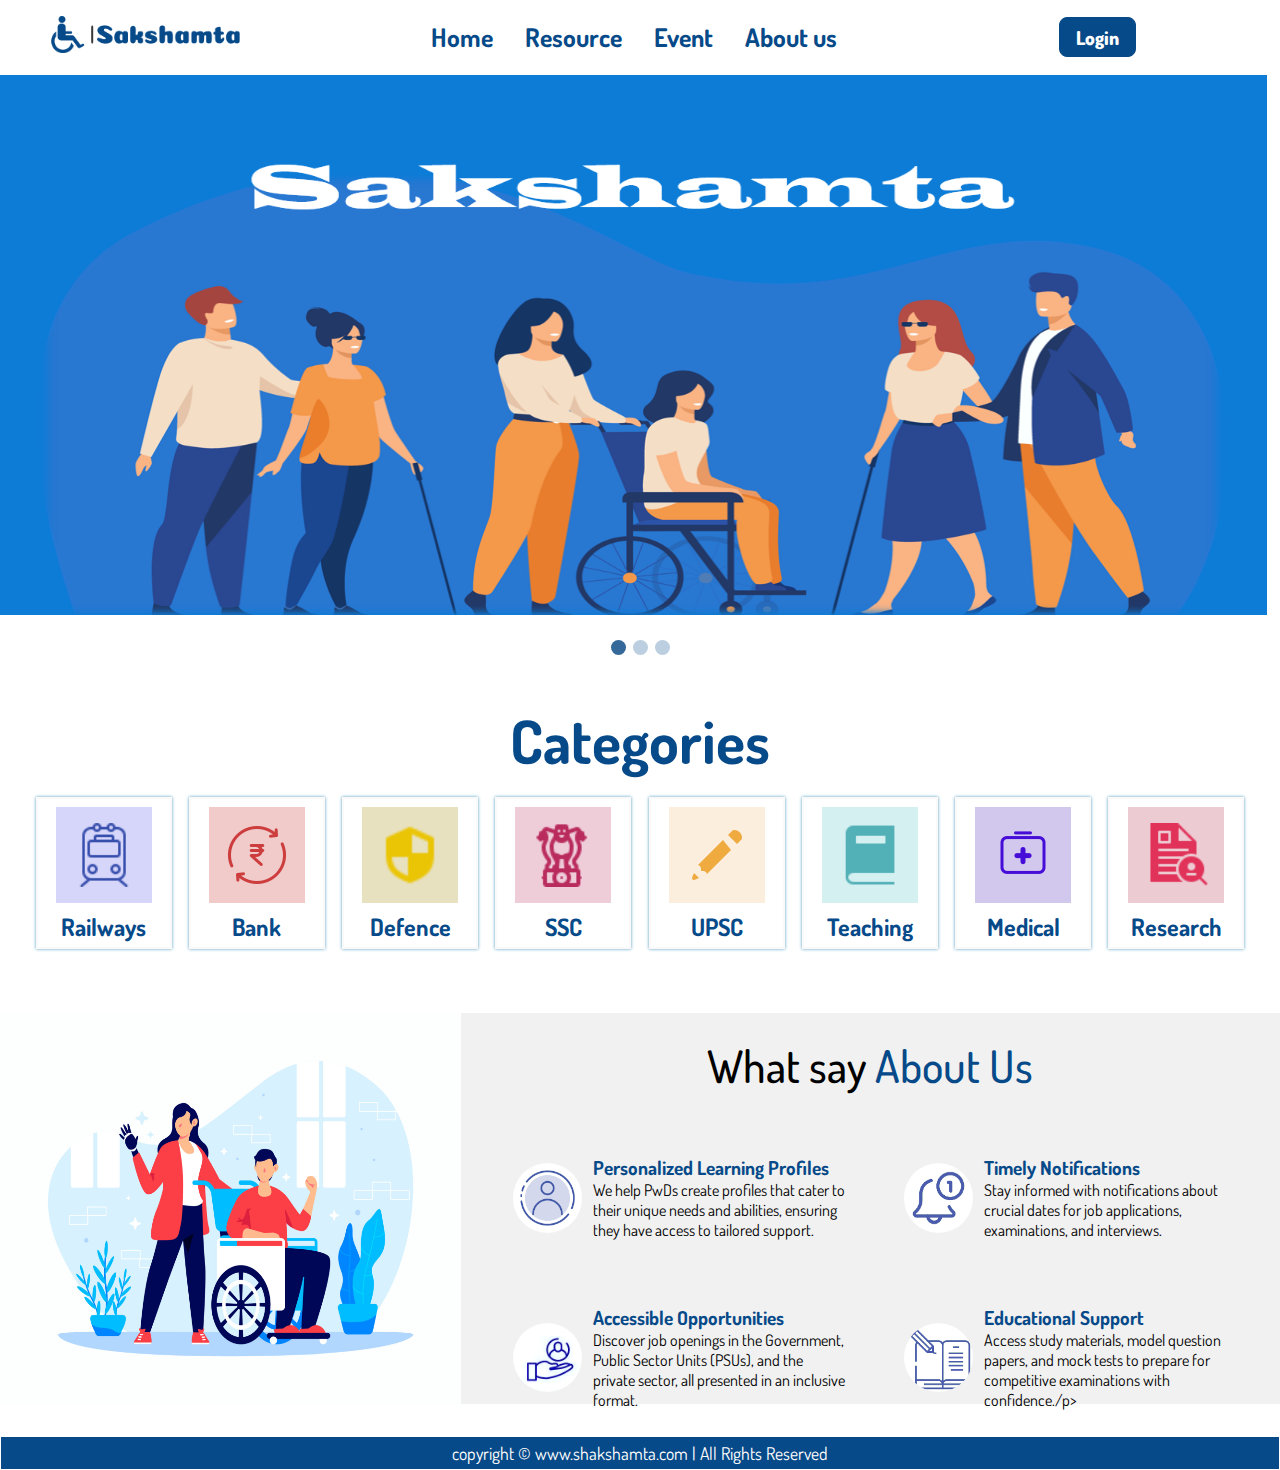
==== index.html @ 4823f7b6 "linked syllabus with home page" ====
<!DOCTYPE html>
<html lang="en">
  <head>
    <meta charset="UTF-8" />
    <meta name="viewport" content="width=device-width, initial-scale=1.0" />
    <title>Sakshamta</title>
    <link rel="stylesheet" href="./stylesheet/style.css">
    <link
      rel="stylesheet"
      href="https://cdnjs.cloudflare.com/ajax/libs/font-awesome/6.4.2/css/all.min.css"
      integrity="sha512-z3gLpd7yknf1YoNbCzqRKc4qyor8gaKU1qmn+CShxbuBusANI9QpRohGBreCFkKxLhei6S9CQXFEbbKuqLg0DA=="
      crossorigin="anonymous"
      referrerpolicy="no-referrer"
    />
    <link rel="preconnect" href="https://fonts.googleapis.com" />
    <link rel="preconnect" href="https://fonts.gstatic.com" crossorigin />
    <link
      href="https://fonts.googleapis.com/css2?family=Arbutus&family=Bowlby+One+SC&family=Creepster&family=Dancing+Script&family=Dela+Gothic+One&family=Dosis&family=Fascinate+Inline&family=Fredericka+the+Great&family=Lemon&family=Pixelify+Sans&family=Rubik+Mono+One&family=Rye&family=Tilt+Prism&family=Tourney:wght@100&display=swap"
      rel="stylesheet"
    />
  </head>
  <body>
    <nav id="nav">
      <div class="logo">
        <img src="./images/logo2.png" alt="">
      </div>
      <div class="mid_nav">
      <ul>
        <li><a href="#home">Home</a></li>
        <li><a href="./syllabus.html">Resource</a></li>
        <li><a href="#Event">Event</a></li>
        <li><a href="#about us">About us</a></li></ul></div>
        <div class="end_nav"><ul>
        <li id="login">
          <a href="login.html"><button>Login</button></a>
        </li>
        <li>
          <a href="#notification"><i class="fa-solid fa-bell"></i></a>
        </li>
        <li id="profile">
          <a href="#profile"><i class="fa-solid fa-user"></i></a>
        </li>
      </ul></div>
    </nav>
    <section id="home">
      <div class="home-container">

        <div class="img fade">
        <img src="./images/home_img1.png" class="home_img">
          
        </div>
        
        <div class="img fade">
          <img src="./images/home-img2.png" class="home_img">
          
        </div>
        
        <div class="img fade">
         <img src="./images/home-img3.png" class="home_img">
          
        </div>
        
        </div>
        <br>
        
        <div style="text-align:center">
          <span class="dot"></span> 
          <span class="dot"></span> 
          <span class="dot"></span> 
        </div>
    </section>

    <div class="category_container">
        <div class="title">
            <h2 class="center">Categories</h2>
        </div>
        <div class="category">
            <div class="box" id="rail_box">
                <a href="#" class="icon">
                    <div id="railways">


                    </div>
                    <h5 class="center">Railways</h5>
                </a>
            </div>
            <div class="box" id="bank_box">
                <a href="#" class="icon" >
                    <div id="bank">


                    </div>
                    <h5 class="center">Bank</h5>
                </a>
            </div>
            <div class="box" id="defence_box">
                <a href="#" class="icon" >
                    <div id="defence">


                    </div>
                    <h5 class="center">Defence</h5>
                </a>
            </div>

            <div class="box" id="ssc_box">
                <a href="#" class="icon" >
                    <div id="ssc">


                    </div>
                    <h5 class="center">SSC</h5>
                </a>
            </div>
            <div class="box" id="upsc_box">
                <a href="#" class="icon" >
                    <div id="upsc">


                    </div>
                    <h5 class="center">UPSC</h5>
                </a>
            </div>
            <div class="box" id="teaching_box">
                <a href="#" class="icon" >
                    <div id="teaching">


                    </div>
                    <h5 class="center">Teaching</h5>
                </a>
            </div>

            <div class="box" id="medical_box">
                <a href="#" class="icon" >
                    <div id="doctor">


                    </div>
                    <h5 class="center">Medical</h5>
                </a>
            </div>
            <div class="box" id="research_box">
                <a href="#" class="icon" >
                    <div id="research">


                    </div>
                    <h5 class="center">Research</h5>
                </a>
            </div>
        </div>
    </div>

        <div id="aboutUs_container">
          <div id="aboutUsimg"><img src="./images/aboutus_pic.jpg" alt="" /></div>
          <div id="aboutUs">
            <h3>What say <span>About Us</span></h3>
            <div id="about_boxs">
              <div class="about_box" id="about_box1">
                <img src="./images/about_profile.jpg" alt="" />
                <div class="about_box_content">
                  <h4>Personalized Learning Profiles</h4>
                  <p>We help PwDs create profiles that cater to their unique needs and abilities, ensuring they have access to tailored support.</p>
                </div>
              </div>
              <div class="about_box" id="about_box2">
                <img src="./images/about_notification.png" alt="" />
                <div class="about_box_content">
                    <h4>Timely Notifications</h4>
                    <p>Stay informed with notifications about crucial dates for job applications, examinations, and interviews.</p>
                  </div>
                
              </div>
              <div class="about_box" id="about_box3">
                <img src="./images/about_oppo.jpg" alt="" />
                <div class="about_box_content">
                    <h4>Accessible Opportunities</h4>
                    <p>Discover job openings in the Government, Public Sector Units (PSUs), and the private sector, all presented in an inclusive format.</p>
                  </div>
              </div>
              <div class="about_box" id="about_box4">
                <img src="./images/about_resourse.png" alt="" />
                <div class="about_box_content">
                    <h4>Educational Support</h4>
                    <p>Access study materials, model question papers, and mock tests to prepare for competitive examinations with confidence./p>
                  </div>
              </div>
            </div>
          </div>
        </div>
        <footer>
          <div class="copyright center">
            copyright &copy; www.shakshamta.com | All Rights Reserved
          </div>
        </footer>

<script src="./javascript/home.js"></script>
</body>
</html>
---- stylesheet/style.css ----
* {
  font-family: "dosis";
  margin: 0;
  padding: 0;
  box-sizing: border-box;
}
:root {
  --primary-color: #00a6fb;
  --secondary-color: #074a89;
}

#nav {
    display: flex;
 position: static;
    width: 100%;
    padding: 1rem 3rem;
    font-size: 1.6rem;
    background-color: white ;
color: rgb(255, 255, 255);
font-family: 'dosis';
font-weight: bolder;
justify-content: space-between;
align-items: center;
}

.logo img{
  width: 12rem;
}
#nav ul{
    display: flex;    
}
#nav ul li{
    list-style: none; 
}
#nav ul li a{
    text-decoration: none;
    color:var(--secondary-color);
    margin-right: 2rem;
}
#login button{
  cursor: pointer;
    padding: 0.4rem 1rem;
  color: #ffffff;
    border-radius: 0.5rem;
    background-color: var(--secondary-color);
  font-family: 'dosis';
font-weight: bolder;
font-size: 1.2rem;
border: 1px solid var(--secondary-color);
}

.img {display: none;}


.home-container img {
  width: 99vw;
  height: 60vh;
 }


.home-container {
  width: 100%;
  position: relative;
  margin: auto;
  overflow-x: hidden;
}

.dot {
  height: 15px;
  width: 15px;
  margin: 0 2px;
  background-color: #bccfe1;
  border-radius: 50%;
  display: inline-block;
  transition: background-color 0.6s ease;
}

.active {
  background-color: #114e87d8;
}

.fade {
  animation-name: fade;
  animation-duration: 1.5s;
}

/* categories */
.category_container{
  margin: 2rem 0 4rem 0;
}
.title {
  color: var(--secondary-color);
  font-size: 2.5rem;
  padding: .7rem;
  padding-bottom: 0.2rem;
  margin: 1rem 0;
  /* border-bottom: 1px solid var(--secondary-color); */

}

.category {
  display: flex;
  justify-content: space-around;
  margin-left: 1.7rem;
  margin-right: 1.7rem;
  margin-top: 1rem;
  font-size: 1.8rem;

  /* border-bottom: 1px solid var(--primary-color); */
}
.icon{
  text-decoration: none;
}
.icon h5{
  /* text-decoration: none; */
  color: var(--secondary-color);
}

.box {
  display: flex;
  flex-direction: column;
  align-items: center;
  justify-content: center;
  border: 2px solid rgb(250, 249, 249);
  box-shadow: 0rem 0rem .2rem 0rem #559cc0;
  height: 9.5rem;
  width: 8.5rem;
  padding: .5rem .5rem .8rem .5rem;
  /* box-sizing: content-box; */
}



#railways {
  background-color: rgb(214, 213, 250);
  /* margin: 0.3rem; */
  height: 6rem;
  width: 6rem;
  margin: 0.5rem;
  background-image: url(../images/bluetrain.png);
  background-repeat: no-repeat;
  background-size: 4rem;
  background-position-x: center;
  background-position-y: center;

}

#railways:hover {
  background-image: url(../images/whitetrain.png);
  background-color: #364eac;
  
  
}




#rail_box:hover{
  border: 2px solid #364eac;
  box-shadow: none;
}

#bank {
  background-color: #f1caca;
  /* margin: 0.3rem; */
  height: 6rem;
  width: 6rem;
  margin: 0.5rem;
  background-image: url(../images/bank_color.png);
  background-repeat: no-repeat;
  background-size: 4rem;
  background-position-x: center;
  background-position-y: center;

}

#bank:hover {
  background-image: url(../images/bank_white.png);
  background-color: #cd3d3d;
}


#bank_box:hover{
  border: 2px solid #cd3d3d;
  box-shadow: none;

}

#defence {
  background-color: #e8e1c0;
  /* margin: 0.3rem; */
  height: 6rem;
  width: 6rem;
  margin: 0.5rem;
  background-image: url(../images/defence_color.png);
  background-repeat: no-repeat;
  background-size: 4rem;
  background-position-x: center;
  background-position-y: center;

}

#defence:hover {
  background-image: url(../images/defence_white.png);
  background-color: #EAC506;
}



#defence_box:hover{
  border: 2px solid #EAC506;
  box-shadow: none;
}

#ssc {
  background-color: #eeccd8;
  /* margin: 0.3rem; */
  height: 6rem;
  width: 6rem;
  margin: 0.5rem;
  background-image: url(../images/ssc_color.png);
  background-repeat: no-repeat;
  background-size: 4rem;
  background-position-x: center;
  background-position-y: center;

}

#ssc:hover {
  background-image: url(../images/ssc_white.png);
  background-color: #B92B5C;
}


#ssc_box:hover{
  border: 2px solid #B92B5C;
  box-shadow: none;

}

#upsc {
  background-color: #fbeedc;
  /* margin: 0.3rem; */
  height: 6rem;
  width: 6rem;
  margin: 0.5rem;
  background-image: url(../images/upsc_color.png);
  background-repeat: no-repeat;
  background-size: 4rem;
  background-position-x: center;
  background-position-y: center;

}

#upsc:hover {
  background-image: url(../images/upsc_white.png);
  background-color: #EFAA40;
}


#upsc_box:hover{
  border: 2px solid #EFAA40;
  box-shadow: none;

}

#teaching {
  background-color: rgb(213, 240, 241);
  /* margin: 0.3rem; */
  height: 6rem;
  width: 6rem;
  margin: 0.5rem;
  background-image: url(../images/teacher_color.png);
  background-repeat: no-repeat;
  background-size: 4rem;
  background-position-x: center;
  background-position-y: center;

}

#teaching:hover {
  background-image: url(../images/teacher_white.png);
  background-color: #52B0B7;
}



#teaching_box:hover{
  border: 2px solid #52B0B7;
  box-shadow: none;

}

#doctor {
  background-color: rgb(210, 199, 237);
  /* margin: 0.3rem; */
  height: 6rem;
  width: 6rem;
  margin: 0.5rem;
  background-image: url(../images/doctor_color.png);
  background-repeat: no-repeat;
  background-size: 4rem;
  background-position-x: center;
  background-position-y: center;

}

#doctor:hover {
  background-image: url(../images/doctor_white.png);
  background-color: #460DD9;
}



#medical_box:hover{
  border: 2px solid #460DD9;
  box-shadow: none;

}

#research {
  background-color: #edcbd3;
  /* margin: 0.3rem; */
  height: 6rem;
  width: 6rem;
  margin: 0.5rem;
  background-image: url(../images/research_color.png);
  background-repeat: no-repeat;
  background-size: 4rem;
  background-position-x: center;
  background-position-y: center;

}

#research:hover {
  background-image: url(../images/research_white.png);
  background-color: #E1335A;
}



#research_box:hover{
  border: 2px solid #E1335A;
  box-shadow: none;

}



/* about us */
#aboutUs_container {
  margin: 2rem 0;
  display: flex;
  width: 100%;
  background-color: rgb(241, 241, 241);
}
#aboutUsimg {
  width: 36%;
}
#aboutUsimg img {
  width: 100%;
  height: 100%;
}
#aboutUs {
  width: 64%;
  display: flex;
  flex-direction: column;
}
#aboutUs h3 {
  font-size: 2.8rem;
  font-weight: 500;
  margin: 1.5rem auto;
}
#aboutUs span {
  color: var(--secondary-color);
}
#about_boxs {
  display: flex;
  justify-content: center;
  width: 100%;
  flex-wrap: wrap;
}
.about_box {
  display: flex;
  justify-content: center;
  align-items: center;
  margin: 0.7rem;
  padding: 0.7rem;
  width: 45%;
  height: 48%;
}
.about_box img {
  width: 20%;
  border-radius: 50%;
  margin: 0.7rem;
}
.about_box h4{
  font-size: 1.2rem;
  color: var(--secondary-color);
}
footer{
  width: 100%;
  background-color: var(--secondary-color);
}
.copyright {
  color: white;
  padding: 0.3rem;
  font-size: 1.1rem;
  border: 1px solid white;
}
.center{
  text-align: center;
}

@keyframes fade {
  from {opacity: .4} 
  to {opacity: 1}
}


@media only screen and (max-width: 300px) {
  .text {font-size: 11px}
}
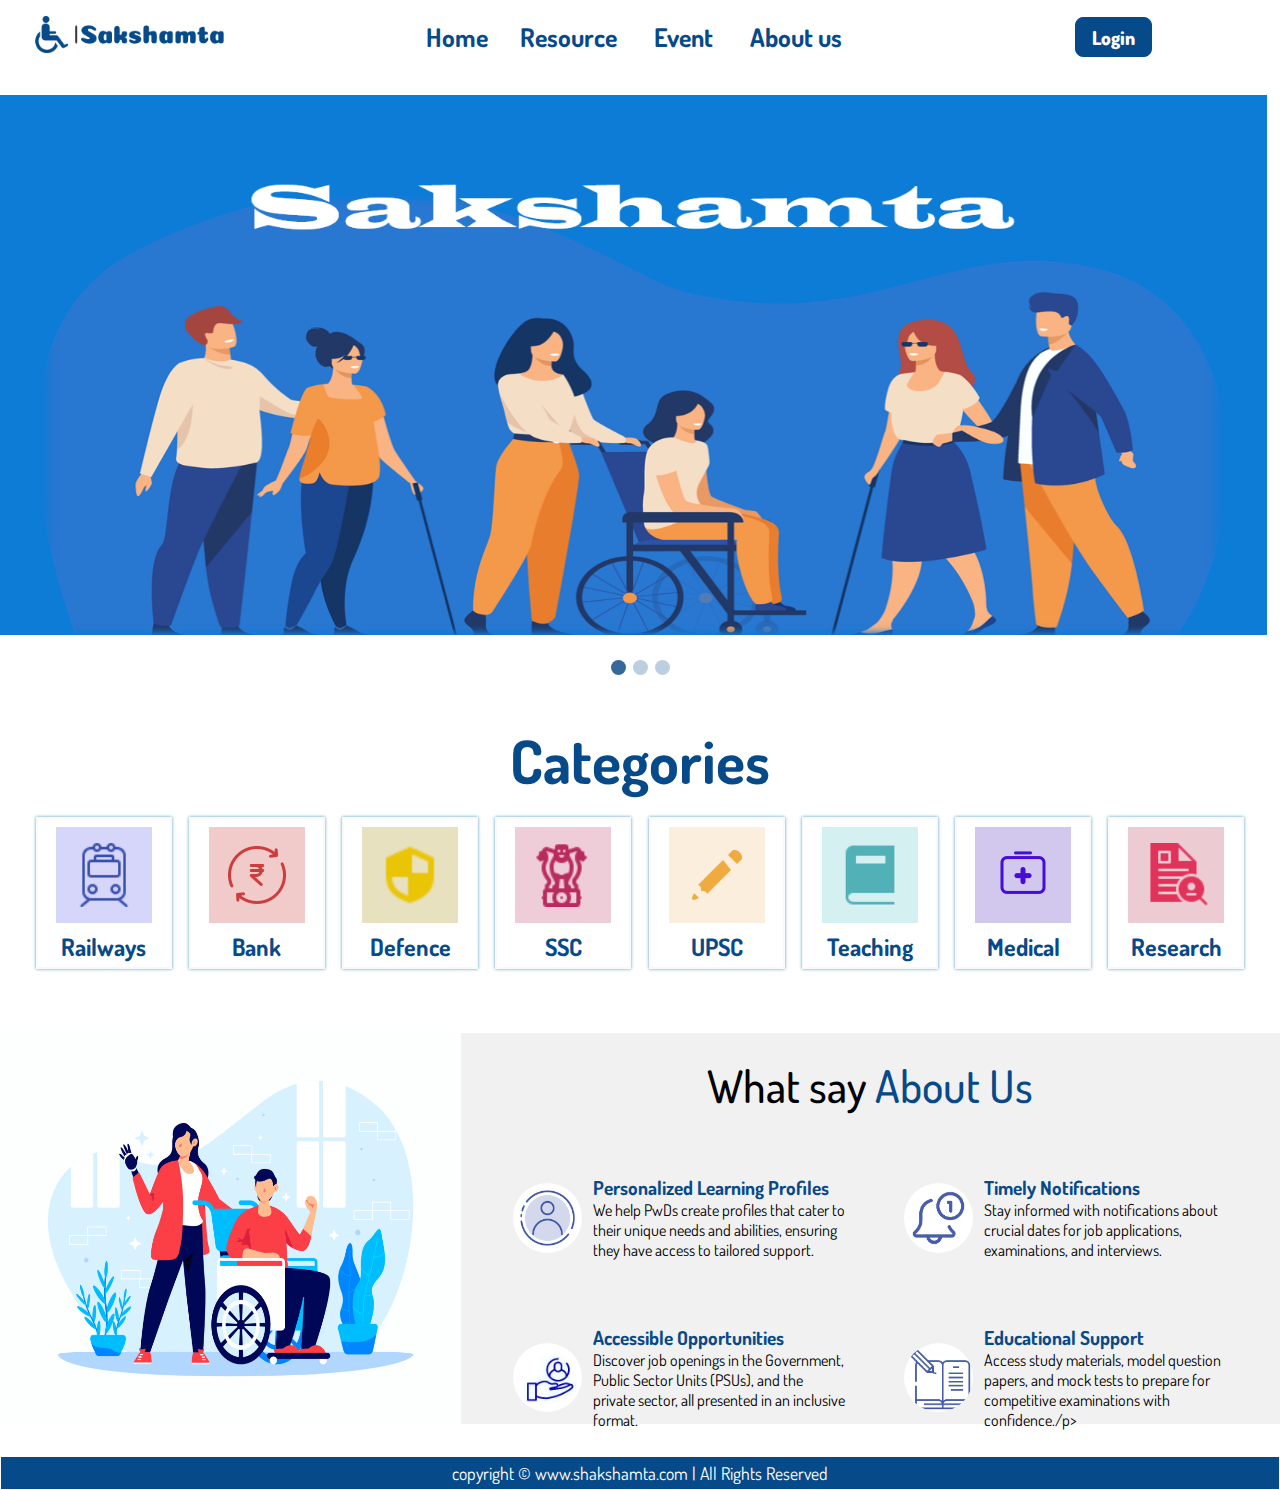
==== commit b2de299d: "added favicon & dropdown" ====
--- a/index.html
+++ b/index.html
@@ -5,6 +5,7 @@
     <meta name="viewport" content="width=device-width, initial-scale=1.0" />
     <title>Sakshamta</title>
     <link rel="stylesheet" href="./stylesheet/style.css">
+    <link rel="shortcut icon" href="./images/favicon.jpg" type="image/x-icon">
     <link
       rel="stylesheet"
       href="https://cdnjs.cloudflare.com/ajax/libs/font-awesome/6.4.2/css/all.min.css"
@@ -27,12 +28,12 @@
       <div class="mid_nav">
       <ul>
         <li><a href="#home">Home</a></li>
-        <li><a href="./syllabus.html">Resource</a></li>
-        <li><a href="#Event">Event</a></li>
+        <li><a href="#" onclick="resource()" class="dropbtn" >Resource&nbsp;<i class="fa-solid fa-caret-down" id="icon1"></i></a></li>
+        <li><a href="#" onclick="myFunction()" class="dropbtn" >Event&nbsp;<i class="fa-solid fa-caret-down" id="icon2"></i></a></li>
         <li><a href="#about us">About us</a></li></ul></div>
         <div class="end_nav"><ul>
         <li id="login">
-          <a href="login.html"><button>Login</button></a>
+          <a href="./html/login.html"><button>Login</button></a>
         </li>
         <li>
           <a href="#notification"><i class="fa-solid fa-bell"></i></a>
@@ -42,6 +43,22 @@
         </li>
       </ul></div>
     </nav>
+  <!-- Dropdown  for events-->
+    <div class="dropdown">
+      <div id="myDropdown" class="dropdown-content">
+        <a href="#">Examinations</a>
+        <a href="#">Admit Card</a>
+        <a href="#">Result</a>
+      </div>
+    </div>
+    <!-- drop down for resources -->
+    <div class="resource">
+      <div id="resources" class="resource-content">
+        <a href="../html/syllabus.html">Syllabus</a>
+        <a href="#">PYQ</a>
+        <a href="#">Sample paper</a>
+      </div>
+    </div>
     <section id="home">
       <div class="home-container">
 
@@ -62,14 +79,12 @@
         
         </div>
         <br>
-        
         <div style="text-align:center">
           <span class="dot"></span> 
           <span class="dot"></span> 
           <span class="dot"></span> 
         </div>
     </section>
-
     <div class="category_container">
         <div class="title">
             <h2 class="center">Categories</h2>
--- a/stylesheet/style.css
+++ b/stylesheet/style.css
@@ -13,7 +13,7 @@
     display: flex;
  position: static;
     width: 100%;
-    padding: 1rem 3rem;
+    padding: 1rem 2rem;
     font-size: 1.6rem;
     background-color: white ;
 color: rgb(255, 255, 255);
@@ -63,6 +63,7 @@
   position: relative;
   margin: auto;
   overflow-x: hidden;
+
 }
 
 .dot {
@@ -421,4 +422,79 @@
 @media only screen and (max-width: 300px) {
   .text {font-size: 11px}
 }
-
+/* event */
+#icon1{
+  font-size: 1rem;
+}
+#icon2{
+  font-size: 1rem;
+}
+.dropdown {
+  position: relative;
+  display: inline-block;
+}
+
+.dropdown-content {
+  display: none;
+  position: absolute;
+ background-color:white ;
+ font-family: 'dosis';
+ text-align: center;
+  min-width: 160px;
+  overflow: auto;
+  box-shadow: 0px 8px 16px 0px rgba(0,0,0,0.2);
+  z-index: 1;
+  font-size: 1.2rem;
+  font-weight: bold;
+  margin-left: 45rem;
+}
+
+.dropdown-content a {
+  color: var(--secondary-color);
+  padding: 12px 16px;
+  text-decoration: none;
+  display: block;
+}
+
+.dropdown a:hover {background-color: #ddd;}
+.dropdown-content a:hover{
+  color: black;
+}
+
+.show {display: block;}
+
+/* resources */
+
+.resource {
+  position: relative;
+  display: inline-block;
+}
+
+.resource-content {
+  display: none;
+  position: absolute;
+ background-color:white ;
+ font-family: 'dosis';
+ text-align: center;
+  min-width: 160px;
+  overflow: auto;
+  box-shadow: 0px 8px 16px 0px rgba(0,0,0,0.2);
+  z-index: 1;
+  font-size: 1.2rem;
+  font-weight: bold;
+  margin-left: 35rem;
+}
+
+.resource-content a {
+  color: var(--secondary-color);
+  padding: 12px 16px;
+  text-decoration: none;
+  display: block;
+}
+
+.resource a:hover {background-color: #ddd;}
+.resource-content a:hover{
+  color: black;
+}
+
+.show {display: block;}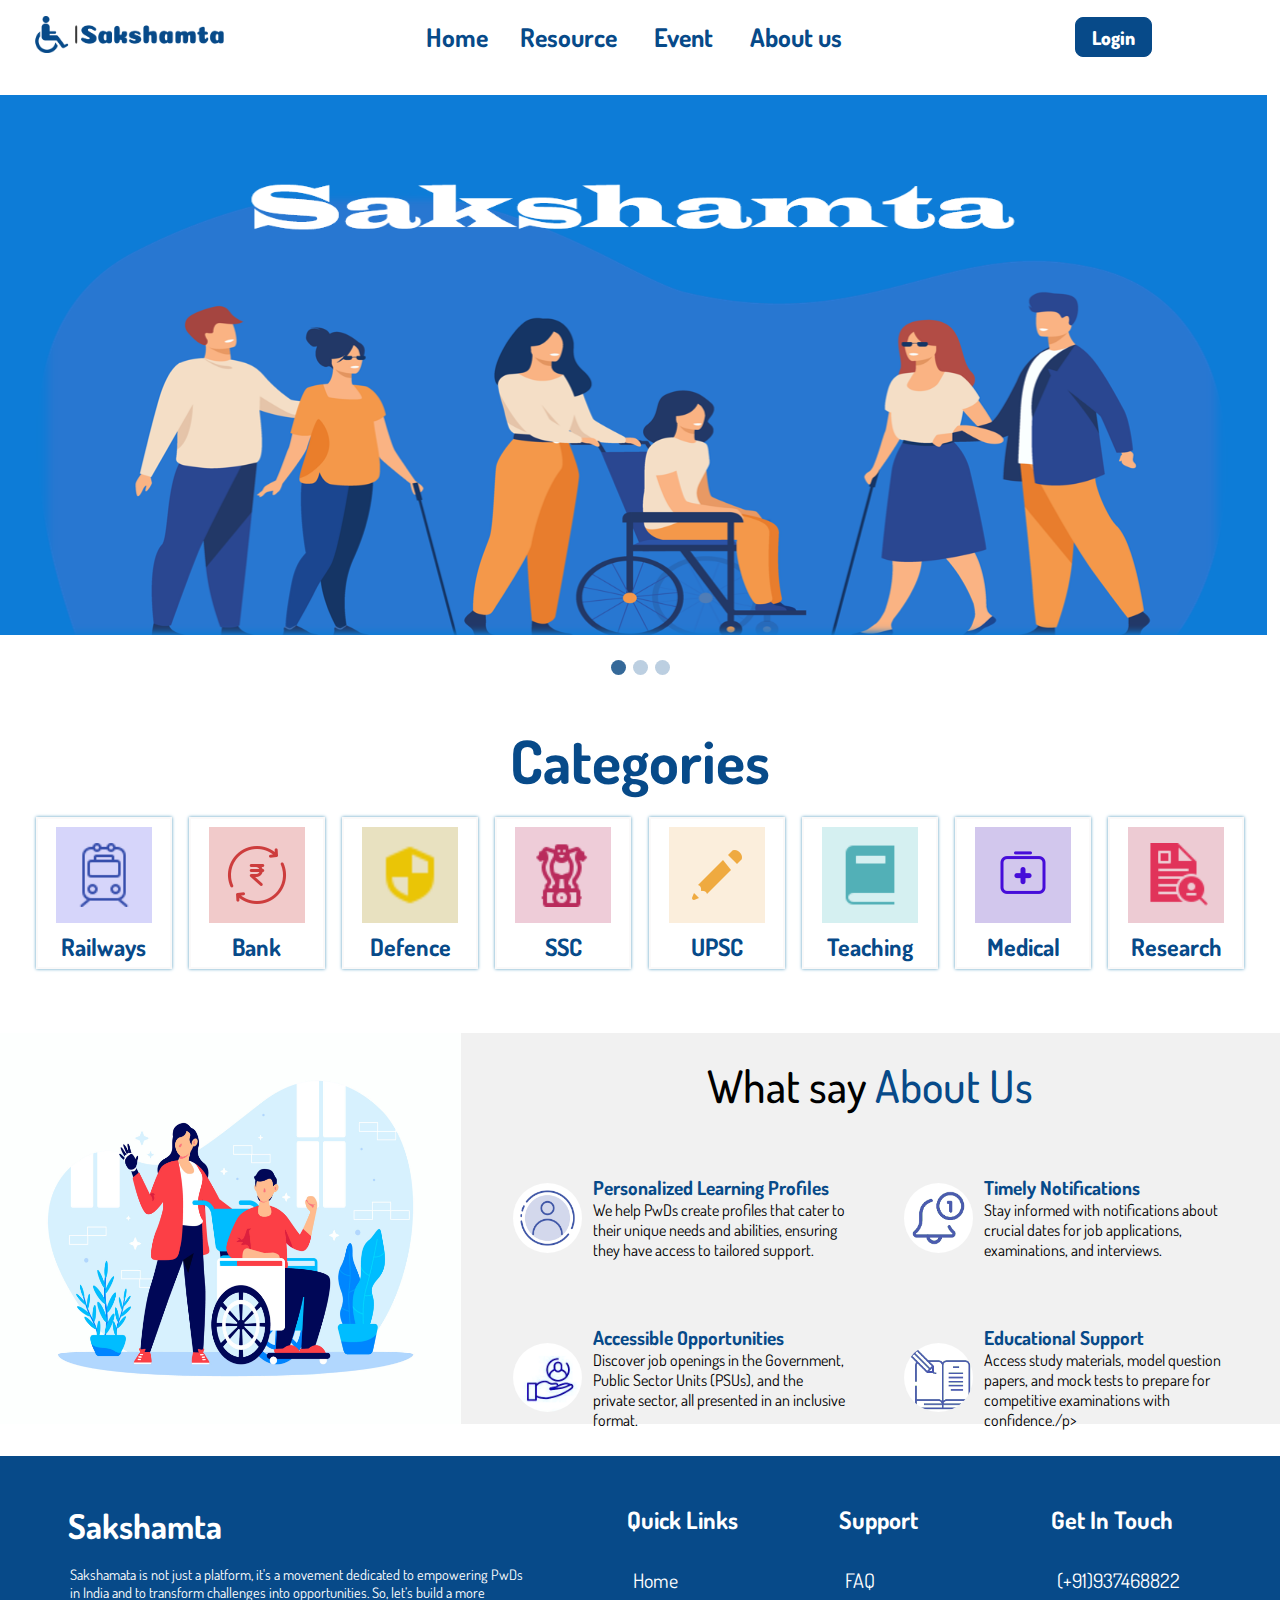
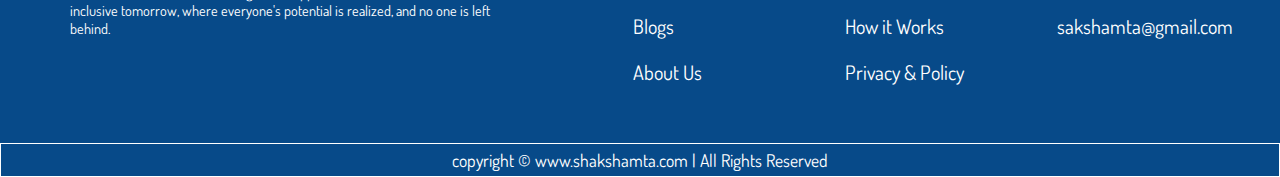
==== commit f4de58ab: "footer added" ====
--- a/index.html
+++ b/index.html
@@ -30,7 +30,7 @@
         <li><a href="#home">Home</a></li>
         <li><a href="#" onclick="resource()" class="dropbtn" >Resource&nbsp;<i class="fa-solid fa-caret-down" id="icon1"></i></a></li>
         <li><a href="#" onclick="myFunction()" class="dropbtn" >Event&nbsp;<i class="fa-solid fa-caret-down" id="icon2"></i></a></li>
-        <li><a href="#about us">About us</a></li></ul></div>
+        <li><a href="#aboutUs_container">About us</a></li></ul></div>
         <div class="end_nav"><ul>
         <li id="login">
           <a href="./html/login.html"><button>Login</button></a>
@@ -205,6 +205,31 @@
           </div>
         </div>
         <footer>
+          <div class="contact">
+            <div class="socialmedia">
+                <h1> Sakshamta</h1>
+                <p>Sakshamata is not just a platform, it's a movement dedicated to empowering PwDs in India and to transform challenges into opportunities. So, let’s build a more inclusive tomorrow, where everyone's potential is realized, and no one is left behind.
+                </p>
+            </div>
+            <div class="links">
+                <h2> Quick Links</h2>
+                <a href="">Home</a>
+                <a href="">Blogs</a>
+                <a href="">About Us</a>
+            </div>
+            <div class="links">
+                <h2> Support</h2>
+                <a href="">FAQ</a>
+                <a href="">How it Works</a>
+                <a href="">Privacy & Policy</a>
+            </div>
+            <div class="links">
+                <h2> Get In Touch</h2>
+                <a href="">(+91)937468822</a>
+                <a href="">sakshamta@gmail.com</a>
+
+            </div>
+        </div>
           <div class="copyright center">
             copyright &copy; www.shakshamta.com | All Rights Reserved
           </div>
--- a/stylesheet/style.css
+++ b/stylesheet/style.css
@@ -399,16 +399,7 @@
   font-size: 1.2rem;
   color: var(--secondary-color);
 }
-footer{
-  width: 100%;
-  background-color: var(--secondary-color);
-}
-.copyright {
-  color: white;
-  padding: 0.3rem;
-  font-size: 1.1rem;
-  border: 1px solid white;
-}
+
 .center{
   text-align: center;
 }
@@ -497,4 +488,57 @@
   color: black;
 }
 
-.show {display: block;}+.show {display: block;}
+/*footer*/
+/* footer */
+.contact {
+  display: flex;
+  padding: 48px 32px 48px 68px;
+  color: white;
+
+}
+.socialmedia {
+  width: 40%;
+  margin-right: 80px;
+
+}
+
+.socialmedia p {
+  margin: 18px 2px;
+  font-size: .9rem;
+  font-family: 'Dosis', sans-serif;
+}
+
+.contact h1 {
+  font-size: 34px;
+  font-family: 'Dosis', sans-serif;
+}
+
+.links {
+  width: 15%;
+  display: flex;
+  flex-direction: column;
+  margin: 0px 20px;
+}
+
+.links h2 {
+  margin-bottom: 22px;
+}
+
+.links a {
+  text-decoration: none;
+  margin: 10px 6px;
+  color: white;
+  font-size: 1.25rem;
+}
+
+footer{
+  width: 100%;
+  background-color: var(--secondary-color);
+}
+.copyright {
+  color: white;
+  padding: 0.3rem;
+  font-size: 1.1rem;
+  border: 1px solid white;
+}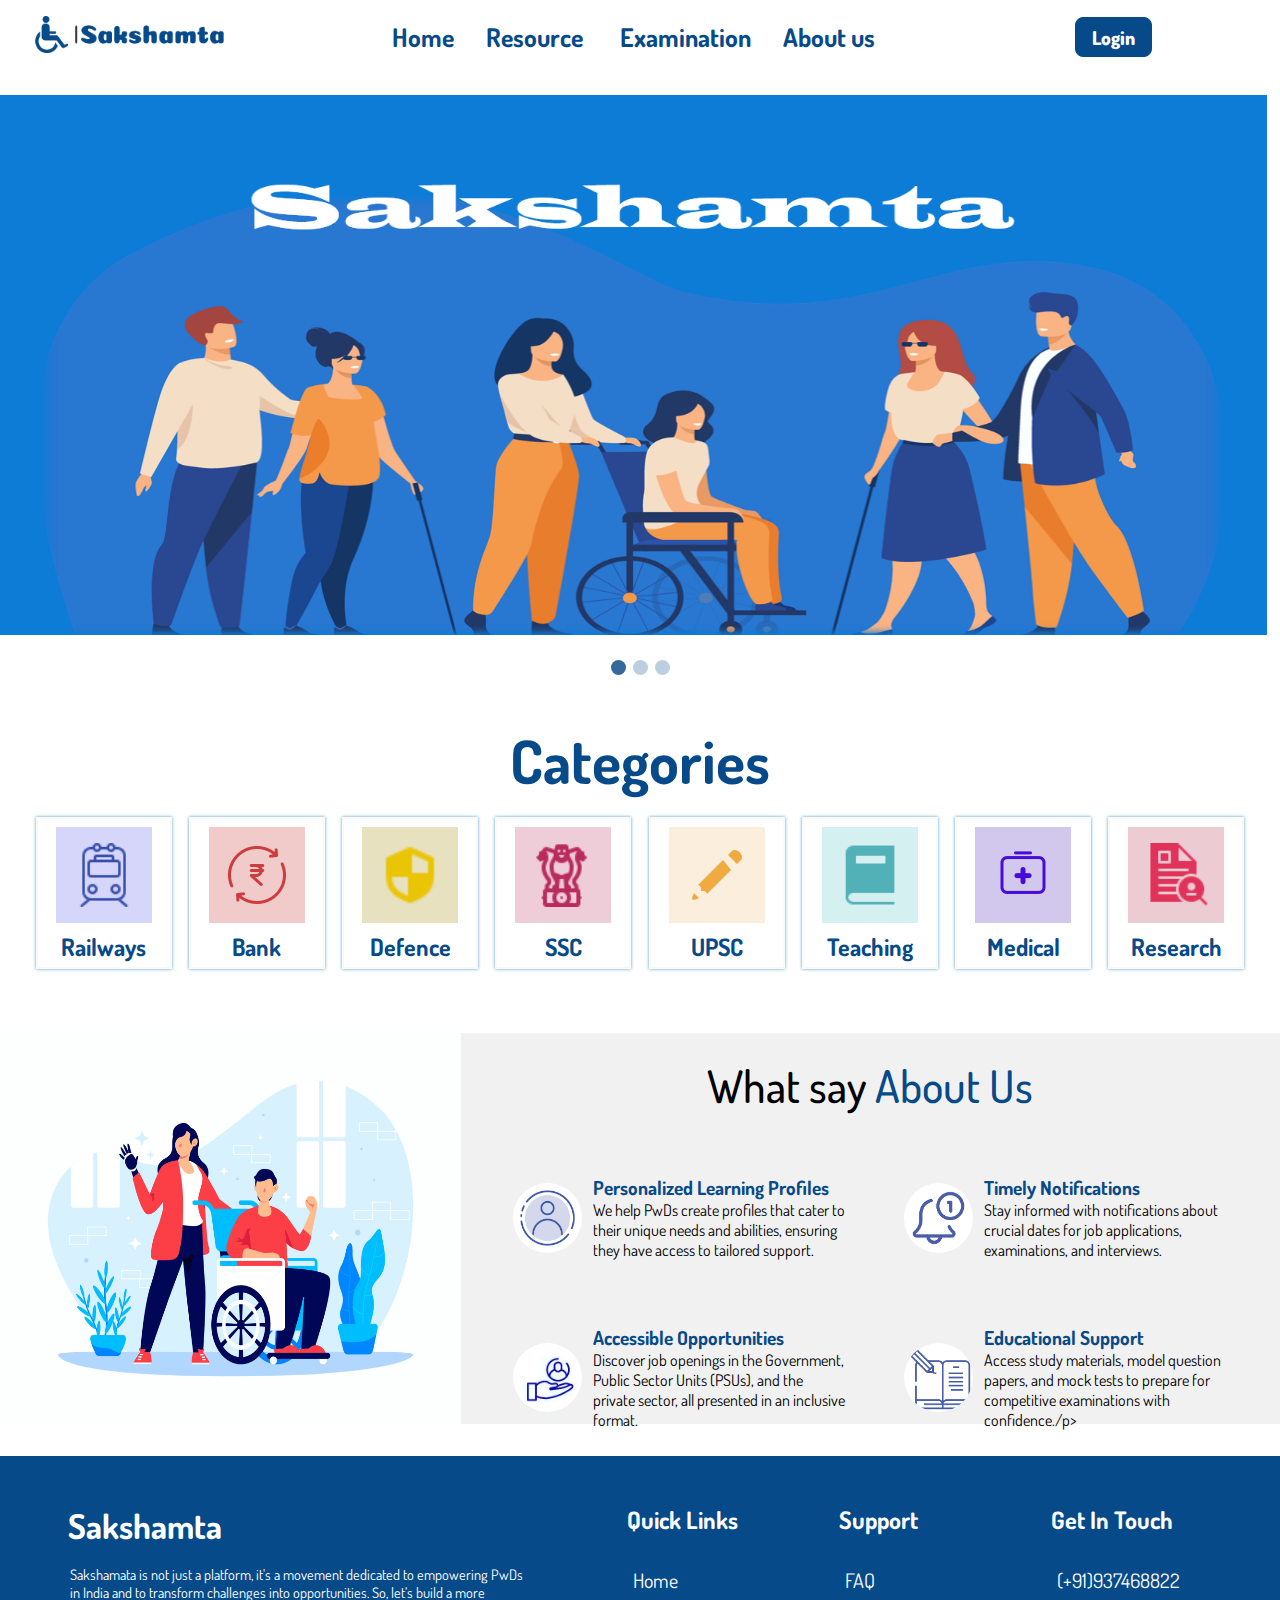
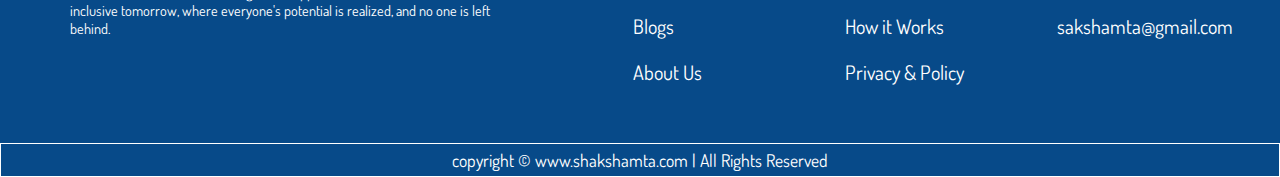
==== commit 50b96fde: "removed events and examination added" ====
--- a/index.html
+++ b/index.html
@@ -29,7 +29,7 @@
       <ul>
         <li><a href="#home">Home</a></li>
         <li><a href="#" onclick="resource()" class="dropbtn" >Resource&nbsp;<i class="fa-solid fa-caret-down" id="icon1"></i></a></li>
-        <li><a href="#" onclick="myFunction()" class="dropbtn" >Event&nbsp;<i class="fa-solid fa-caret-down" id="icon2"></i></a></li>
+        <li><a href="#categories">Examination</a></li>
         <li><a href="#aboutUs_container">About us</a></li></ul></div>
         <div class="end_nav"><ul>
         <li id="login">
@@ -43,15 +43,7 @@
         </li>
       </ul></div>
     </nav>
-  <!-- Dropdown  for events-->
-    <div class="dropdown">
-      <div id="myDropdown" class="dropdown-content">
-        <a href="#">Examinations</a>
-        <a href="#">Admit Card</a>
-        <a href="#">Result</a>
-      </div>
-    </div>
-    <!-- drop down for resources -->
+
     <div class="resource">
       <div id="resources" class="resource-content">
         <a href="../html/syllabus.html">Syllabus</a>
@@ -85,13 +77,14 @@
           <span class="dot"></span> 
         </div>
     </section>
+    <section id="categories">
     <div class="category_container">
         <div class="title">
             <h2 class="center">Categories</h2>
         </div>
         <div class="category">
             <div class="box" id="rail_box">
-                <a href="#" class="icon">
+                <a href="https://indianrailways.gov.in/railwayboard/view_section.jsp?lang=0&id=0,7,276" class="icon">
                     <div id="railways">
 
 
@@ -100,7 +93,7 @@
                 </a>
             </div>
             <div class="box" id="bank_box">
-                <a href="#" class="icon" >
+                <a href="https://www.careerpower.in/ibps-po.html" class="icon" >
                     <div id="bank">
 
 
@@ -109,7 +102,7 @@
                 </a>
             </div>
             <div class="box" id="defence_box">
-                <a href="#" class="icon" >
+                <a href="https://www.pw.live/exams/defence/" class="icon" >
                     <div id="defence">
 
 
@@ -119,7 +112,7 @@
             </div>
 
             <div class="box" id="ssc_box">
-                <a href="#" class="icon" >
+                <a href="https://ssc.nic.in/Portal/SchemeExamination" class="icon" >
                     <div id="ssc">
 
 
@@ -128,7 +121,7 @@
                 </a>
             </div>
             <div class="box" id="upsc_box">
-                <a href="#" class="icon" >
+                <a href="https://upsc.gov.in/" class="icon" >
                     <div id="upsc">
 
 
@@ -137,7 +130,7 @@
                 </a>
             </div>
             <div class="box" id="teaching_box">
-                <a href="#" class="icon" >
+                <a href="https://www.cheggindia.com/govt-exam-type/teaching/" class="icon" >
                     <div id="teaching">
 
 
@@ -147,7 +140,7 @@
             </div>
 
             <div class="box" id="medical_box">
-                <a href="#" class="icon" >
+                <a href="https://nta.ac.in/medicalexam" class="icon" >
                     <div id="doctor">
 
 
@@ -156,7 +149,7 @@
                 </a>
             </div>
             <div class="box" id="research_box">
-                <a href="#" class="icon" >
+                <a href="https://www.drdo.gov.in/" class="icon" >
                     <div id="research">
 
 
@@ -166,7 +159,7 @@
             </div>
         </div>
     </div>
-
+  </section>
         <div id="aboutUs_container">
           <div id="aboutUsimg"><img src="./images/aboutus_pic.jpg" alt="" /></div>
           <div id="aboutUs">
